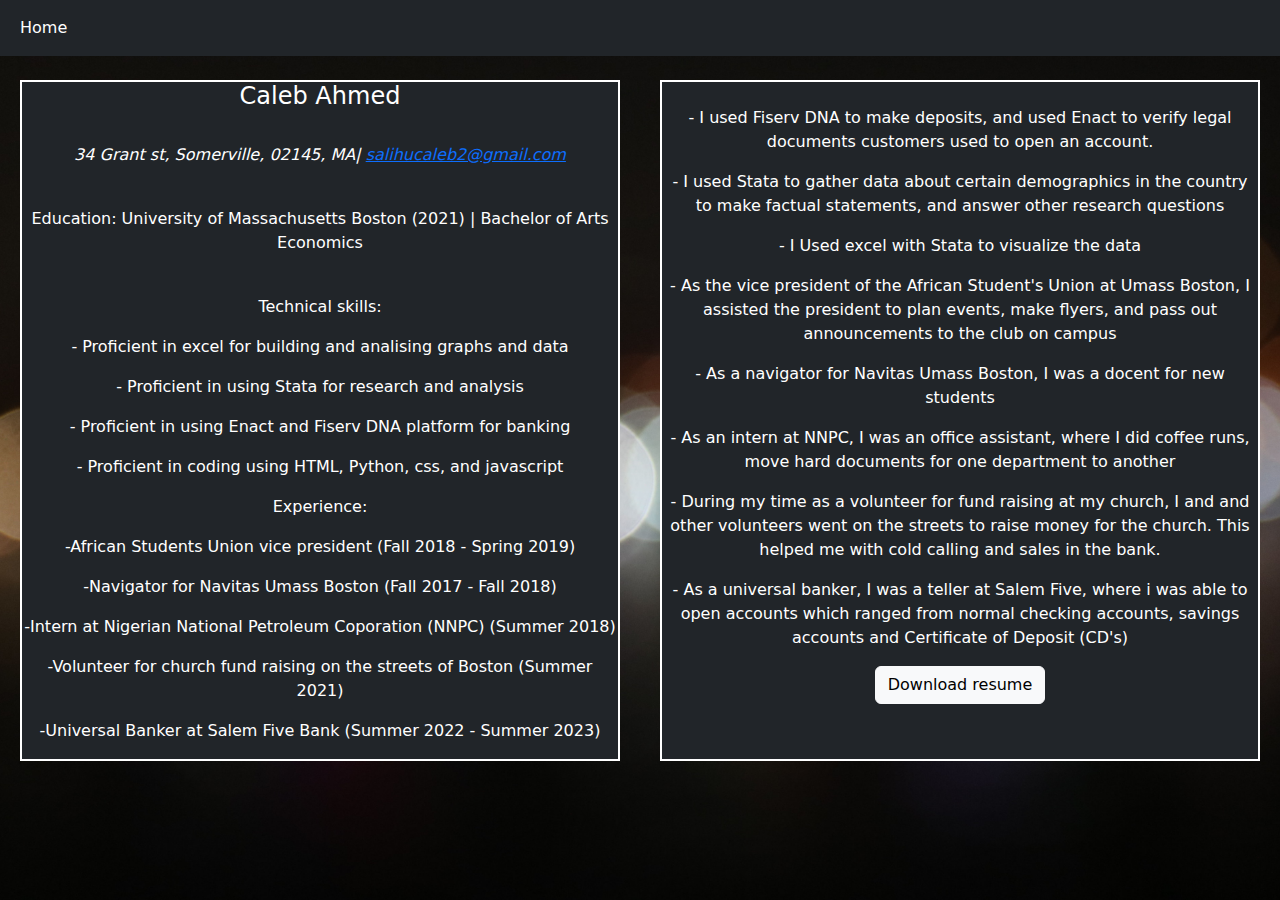
==== Resume.html @ 2da6a6e7 "Add files via upload" ====
<!DOCTYPE html>
<html>
    <head>
        <title>Caleb's Resume</title>
        <meta charset="utf-8">
  <meta name="viewport" content="width=device-width, initial-scale=1">
  <link href="https://cdn.jsdelivr.net/npm/bootstrap@5.2.3/dist/css/bootstrap.min.css" rel="stylesheet">
  <link rel="stylesheet" type="text/css" href="design.css"/>
  <script src="https://cdn.jsdelivr.net/npm/bootstrap@5.2.3/dist/js/bootstrap.bundle.min.js"></script>
    </head>
    <body>
        <nav class="navbar navbar-expand-sm bg-dark">
            <div class="container-fluid">
                <ul class="navbar-nav me-auto">
                    <li class="nav-item">
                        <a class="nav-link" href="index.html" style="color: white">Home</a>
                    </li>
                </ul>
            </div>
        </nav>
        <br>
        <div class="flex-container">
            <div class="flex-child text-white bg-dark text-center">
                <h4>Caleb Ahmed</h4>
                <br>
                <p><i>34 Grant st, Somerville, 02145, MA| 
                    <a href="mailto:salihucaleb2@gmail.com">salihucaleb2@gmail.com</a></i></p>
                <br>
                <p>Education: University of Massachusetts Boston (2021) | Bachelor of Arts Economics</p>
                <br>
                <p>Technical skills:</p>
                <p>- Proficient in excel for building and analising graphs and data</p>
                <p>- Proficient in using Stata for research and analysis</p>
                <p>- Proficient in using Enact and Fiserv DNA platform for banking</p>
                <p>- Proficient in coding using HTML, Python, css, and javascript</p>
                
                <p>Experience:</p>
                <p>-African Students Union vice president (Fall 2018 - Spring 2019)</p>
                <P>-Navigator for Navitas Umass Boston (Fall 2017 - Fall 2018)</P>
                <p>-Intern at Nigerian National Petroleum Coporation (NNPC) (Summer 2018)</p>
                <p>-Volunteer for church fund raising on the streets of Boston (Summer 2021)</p>
                <p>-Universal Banker at Salem Five Bank (Summer 2022 - Summer 2023)</p>
            </div>
            <div class="flex-child text-white bg-dark text-center">
                <br>
                <p>- I used Fiserv DNA to make deposits, and used Enact to verify legal documents customers used to open an account.</p>
                <p>- I used Stata to gather data about certain demographics in the country to make factual statements, and answer other research questions</p>
                <p>- I Used excel with Stata to visualize the data</p>
                <p>- As the vice president of the African Student's Union at Umass Boston, I assisted the president to plan events, make flyers, and pass out announcements to the club on campus</p>
                <p>- As a navigator for Navitas Umass Boston, I was a docent for new students</p>
                <p>- As an intern at NNPC, I was an office assistant, where I did coffee runs, move hard documents for one department to another</p>
                <p>- During my time as a volunteer for fund raising at my church, I and and other volunteers went on the streets to raise money for the church. This helped me with cold calling and sales in the bank.</p>
                <p>- As a universal banker, I was a teller at Salem Five, where i was able to open accounts which ranged from normal checking accounts, savings accounts and Certificate of Deposit (CD's)</p>
                <a href="Caleb's%20Resume_PDF.pdf" class="btn btn-light" download=Calebs_resume>Download resume</a>
            </div>
        </div>
    </body>
---- design.css ----
body{
    background-image: url(gradient_1.jpg);
    min-height: 100%;
    background-size: cover;
    background-repeat: no-repeat;
    background-position: center center;
    background-attachment: fixed;
}

.flex-container{
    display: flex;
}

.flex-child{
    flex: 1;
    border: 2px solid;
}

.flex-child{
    margin-right: 20px;
    margin-left: 20px;
}
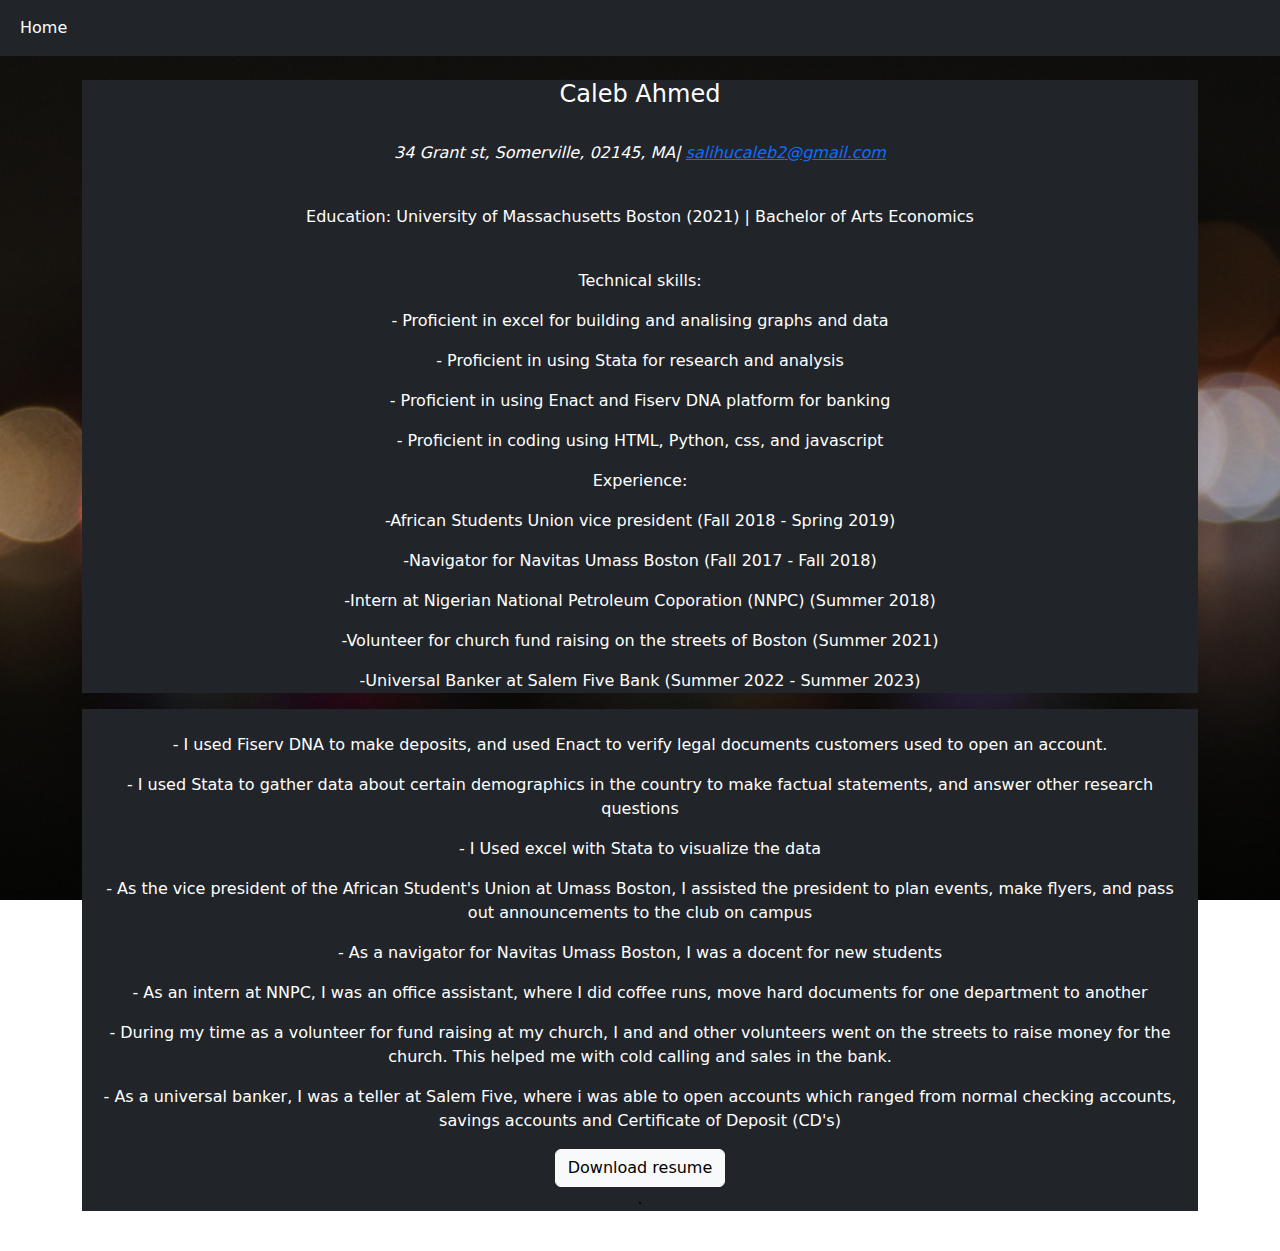
==== commit 7c90fe0e: "Add files via upload" ====
--- a/Resume.html
+++ b/Resume.html
@@ -19,8 +19,8 @@
             </div>
         </nav>
         <br>
-        <div class="flex-container">
-            <div class="flex-child text-white bg-dark text-center">
+        <div class="container">
+            <div class="container text-white bg-dark text-center">
                 <h4>Caleb Ahmed</h4>
                 <br>
                 <p><i>34 Grant st, Somerville, 02145, MA| 
@@ -41,7 +41,7 @@
                 <p>-Volunteer for church fund raising on the streets of Boston (Summer 2021)</p>
                 <p>-Universal Banker at Salem Five Bank (Summer 2022 - Summer 2023)</p>
             </div>
-            <div class="flex-child text-white bg-dark text-center">
+            <div class="container text-white bg-dark text-center">
                 <br>
                 <p>- I used Fiserv DNA to make deposits, and used Enact to verify legal documents customers used to open an account.</p>
                 <p>- I used Stata to gather data about certain demographics in the country to make factual statements, and answer other research questions</p>
@@ -52,6 +52,8 @@
                 <p>- During my time as a volunteer for fund raising at my church, I and and other volunteers went on the streets to raise money for the church. This helped me with cold calling and sales in the bank.</p>
                 <p>- As a universal banker, I was a teller at Salem Five, where i was able to open accounts which ranged from normal checking accounts, savings accounts and Certificate of Deposit (CD's)</p>
                 <a href="Caleb's%20Resume_PDF.pdf" class="btn btn-light" download=Calebs_resume>Download resume</a>
+                <p style="color: black">.</p>
             </div>
+            <br>
         </div>
     </body>